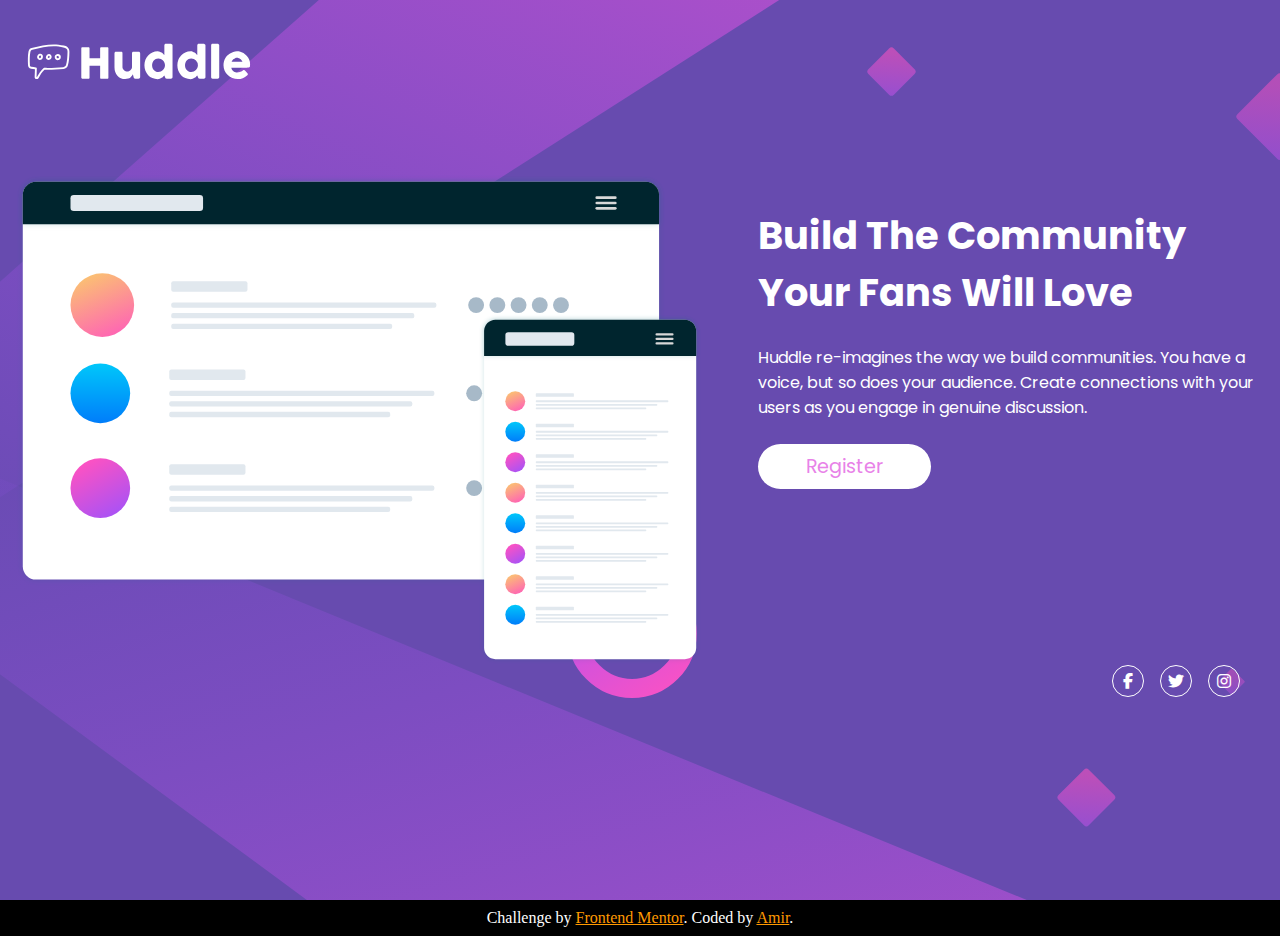
==== index.html @ c5e2f659 "src removed" ====
<!DOCTYPE html>
<html lang="en">

<head>
  <meta charset="UTF-8">
  <meta name="viewport" content="width=device-width, initial-scale=1.0">
  <!-- displays site properly based on user's device -->

  <link rel="icon" type="image/png" sizes="32x32" href="../images/favicon-32x32.png">
  <link rel="stylesheet" href="./styles.css">
  <link rel="stylesheet" href="https://cdnjs.cloudflare.com/ajax/libs/font-awesome/6.1.2/css/all.min.css">

  <title>Frontend Mentor | Huddle landing page with single introductory section</title>
</head>

<body>
  <main>
    <div class="content">
      <div class="logo-container">
        <img class="logo" src="../images/logo.svg" alt="">
      </div>

      <div class="flexbox">
        <img src="../images/illustration-mockups.svg" alt="">

        <div class="text-content">
          <h1>Build The Community Your Fans Will Love</h1>

          <p>Huddle re-imagines the way we build communities. You have a voice, but so does your audience.
            Create connections with your users as you engage in genuine discussion. </p>

          <a href="#">Register</a>
        </div>
      </div>

      <div class="icon">
        <a href="https://www.facebook.com/amir.maksyutov.9"><i class="fa-brands fa-facebook-f"></i></a>
        <a href="#"><i class="fa-brands fa-twitter"></i></a>
        <a href="#"><i class="fa-brands fa-instagram"></i></a>
      </div>
    </div>
  </main>

  <footer>
    <p class="attribution">
      Challenge by <a class="frontendMentor" href="https://www.frontendmentor.io?ref=challenge" target="_blank">Frontend Mentor</a>.
      Coded by <a class="self" href="https://github.com/Amir837">Amir</a>.
    </p>
  </footer>
</body>

</html>
---- styles.css ----
@import url('https://fonts.googleapis.com/css2?family=Open+Sans&family=Poppins:wght@400;600&display=swap');

* {
    padding: 0;
    margin: 0;
    box-sizing: border-box;
}

main {
    background: url("../images/bg-desktop.svg") hsl(257, 40%, 49%);
    background-position: -10rem 50%;
    background-size: cover;

    min-width: 100%;
    min-height: 100vh;
}

main .content {
    margin: auto;
    padding: 2rem 1rem;
    /*
        The design for the 1440px width has some spaces around content. 
        What I achived with margin auto; padding: 1rem; and max-width: 1344;
    */
    max-width: 1344px;
}

.logo {
    margin-bottom: 5rem;

    max-width: 15rem;
}

main .content .flexbox {
    display: flex;
    flex-direction: row;
    justify-content: center;
    gap: 3.5rem;
}

main .content .flexbox img {
    width: 55%;
}

main .content .flexbox .text-content {
    display: flex;
    flex-direction: column;
    gap: 1.5rem;
    padding-top: 2rem;
}

main .content .flexbox .text-content h1 {
    font-size: 2.4rem;
    color: white;
    font-family: Poppins;
    max-width: 518px;
}

main .content .flexbox .text-content p {
    font-size: 1rem;
    color: white;
    font-family: Poppins;
    max-width: 518px;
}

main .content .flexbox .text-content a {
    font-size: 1.2rem;
    font-family: Poppins;
    color:hsl(300, 69%, 71%);
    text-decoration-line: none;

    padding: .5rem 3rem;
    width: fit-content;


    border-radius: 1.5rem;
    background-color: white;

    transition: 
        color 0.15s,
        background-color 0.15s;
}

main .content .flexbox .text-content a:hover {
    color: white;
    background-color: hsl(300, 69%, 71%);
    cursor: pointer;
}

main .content .icon {
    margin-right: 1.5rem;
    display: flex;
    gap: 1rem;
    justify-content: end;
}

main .content .icon .fa-brands {
    color: #fff;
    font-size: 1rem;

    width: 2rem;
    height: 2rem;
    text-align: center;
    padding: 0.4rem;

    border: 1px solid white;
    border-radius: 50%;

    cursor: pointer;
}

main .content .icon .fa-brands:hover {
    color: hsl(300, 69%, 71%);
    border-color: hsl(300, 69%, 71%);
}

/* Narrow Window */
@media (max-width: 1130px) {
    main .content {
        display: flex;
        flex-direction: column;
        align-items: center;
    }

    main .logo-container {
        width: 90%;
    }

    main .logo {
        width: 40%;
    }

    main .content .flexbox {
        flex-direction: column;
        align-items: center;
        width: 100%;
    }

    main .content .flexbox img {
        width: 90%;
    }

    main .content .flexbox .text-content {
        align-items: center;
        padding-top: 0;
    }

    main .content .flexbox .text-content h1, p {
        text-align: center;
    }

    main .content .flexbox .text-content a {
        padding: .5rem 5rem;
    }

    main .content .icon {
        margin-right: 0;
        margin-top: 3rem;
        display: flex;
        justify-content: center;
    }
}

@media (max-width: 575px) {
    main .content .flexbox .text-content h1 {
        font-size: 1.6rem;
        max-width: 21rem;
    }

    main .content .flexbox .text-content p {
        font-size: 0.8rem;
        max-width: 21rem;
    }

    main .content .flexbox .text-content a {
        font-size: 0.84rem;
    }
}

footer {
    background-color: black;
    color: white;
    height: 2.25rem;

    display: flex;
    align-items: center;
    justify-content: center;
}

footer a {
    color: rgb(255, 153, 0);
}

footer .frontendMentor {
    transition: all 0.15s;
}

footer .frontendMentor:hover {
    font-size: 2rem;
}

footer .self {
    transition: all 0.15s;
}

footer .self:hover {
    font-size: 2rem;
}
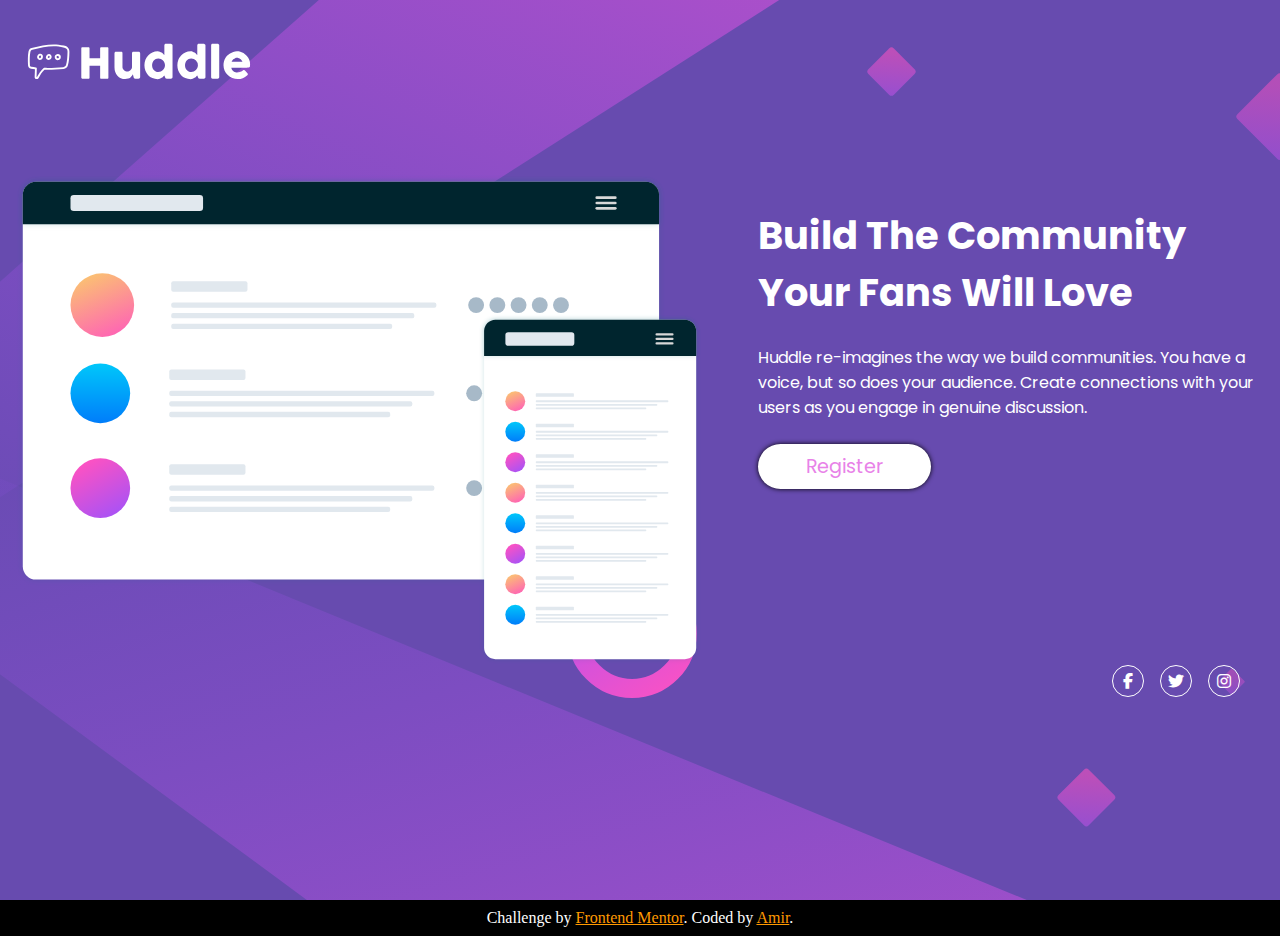
==== commit 0c5750b0: "Grid, place-content center" ====
--- a/index.html
+++ b/index.html
@@ -6,22 +6,24 @@
   <meta name="viewport" content="width=device-width, initial-scale=1.0">
   <!-- displays site properly based on user's device -->
 
-  <link rel="icon" type="image/png" sizes="32x32" href="../images/favicon-32x32.png">
+  <link rel="icon" type="image/png" sizes="32x32" href="./images/favicon-32x32.png">
   <link rel="stylesheet" href="./styles.css">
   <link rel="stylesheet" href="https://cdnjs.cloudflare.com/ajax/libs/font-awesome/6.1.2/css/all.min.css">
 
   <title>Frontend Mentor | Huddle landing page with single introductory section</title>
+
 </head>
 
 <body>
   <main>
     <div class="content">
       <div class="logo-container">
-        <img class="logo" src="../images/logo.svg" alt="">
+        <img class="logo" src="./images/logo.svg" alt="">
       </div>
 
       <div class="flexbox">
-        <img src="../images/illustration-mockups.svg" alt="">
+        <img src="./images/illustration-mockups.svg" alt="">
+
 
         <div class="text-content">
           <h1>Build The Community Your Fans Will Love</h1>
@@ -34,7 +36,9 @@
       </div>
 
       <div class="icon">
-        <a href="https://www.facebook.com/amir.maksyutov.9"><i class="fa-brands fa-facebook-f"></i></a>
+        <a href="https://www.facebook.com/amir.maksyutov.9">
+          <i class="fa-brands fa-facebook-f"></i>
+        </a>
         <a href="#"><i class="fa-brands fa-twitter"></i></a>
         <a href="#"><i class="fa-brands fa-instagram"></i></a>
       </div>
--- a/styles.css
+++ b/styles.css
@@ -7,7 +7,7 @@
 }
 
 main {
-    background: url("../images/bg-desktop.svg") hsl(257, 40%, 49%);
+    background: url("./images/bg-desktop.svg") hsl(257, 40%, 49%);
     background-position: -10rem 50%;
     background-size: cover;
 
@@ -66,7 +66,7 @@
 main .content .flexbox .text-content a {
     font-size: 1.2rem;
     font-family: Poppins;
-    color:hsl(300, 69%, 71%);
+    color: hsl(300, 69%, 71%);
     text-decoration-line: none;
 
     padding: .5rem 3rem;
@@ -75,8 +75,9 @@
 
     border-radius: 1.5rem;
     background-color: white;
-
-    transition: 
+    box-shadow: 0 0 0.3rem black;
+
+    transition:
         color 0.15s,
         background-color 0.15s;
 }
@@ -94,19 +95,21 @@
     justify-content: end;
 }
 
+main .content .icon a {
+    text-decoration: none;
+}
+
 main .content .icon .fa-brands {
     color: #fff;
-    font-size: 1rem;
+
+    display: grid;
+    place-content: center;
 
     width: 2rem;
     height: 2rem;
-    text-align: center;
-    padding: 0.4rem;
 
     border: 1px solid white;
     border-radius: 50%;
-
-    cursor: pointer;
 }
 
 main .content .icon .fa-brands:hover {
@@ -145,7 +148,8 @@
         padding-top: 0;
     }
 
-    main .content .flexbox .text-content h1, p {
+    main .content .flexbox .text-content h1,
+    p {
         text-align: center;
     }
 
